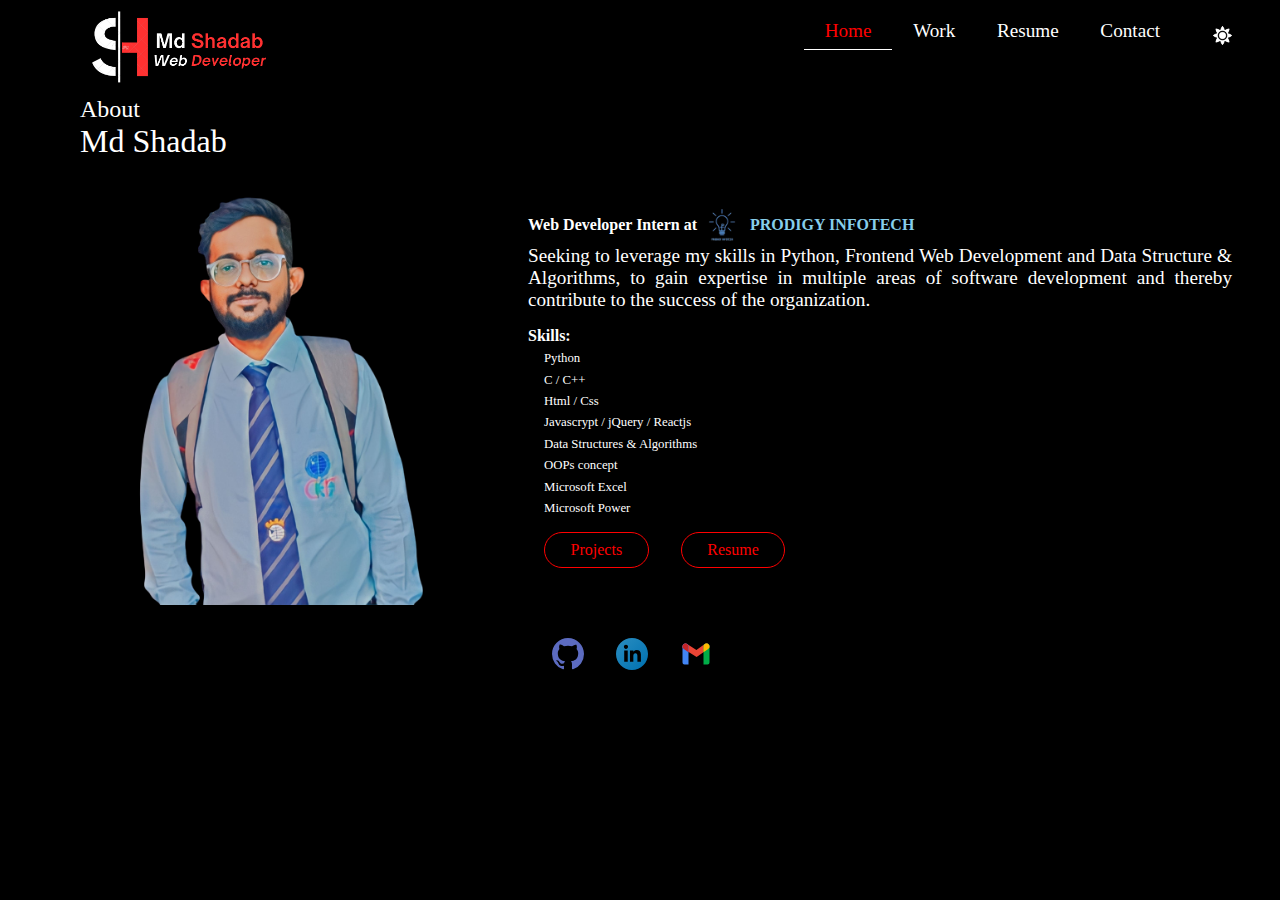
==== index.html @ 57444321 "files added to repo" ====
<!DOCTYPE html>
<html lang="en">
<head>
	<meta charset="UTF-8">
	<meta name="viewport" content="width=device-width, initial-scale=1.0">
	<title>Shadab</title>
	<link rel="stylesheet" type="text/css" href="style/index.css">
</head>
<body>
	<header>
		<img src="logo/logolightmode2.png" alt="" id="plogo">
		<ul>
			<li><a href="#" id="Home">Home</a></li>
			<li><a href="page/work.html" >Work</a></li>
			<li><a href="https://docs.google.com/document/d/1c0JvYtUB2jpHObM4rtYh3U2kNWcFPtLimJO2p2xs82g/edit?usp=sharing">Resume</a></li>
			<li><a href="page/contact.html">Contact</a></li>
			<li><img src="logo/sun.png" alt="" id="icon"></li>
		</ul>
	</header>
	<div class="name">
		<p>About </p>
		<p>Md Shadab</p>
	</div>
	<div class="myprofile">
		<div class="myprofilemyimg">
			<img src="myimage/myimg1.png" alt="">
		</div>
		<div class="myprofileabout">
			<div class="desination">
				<h2>Web Developer Intern at</h2>
				<img src="logo/Prodigy.png" alt="">
				<h2 id="prodigy">PRODIGY INFOTECH</h2>
			</div>
			<p>Seeking to leverage my skills in Python, Frontend Web Development and Data Structure & Algorithms, to gain expertise in multiple areas of software development and thereby contribute to the success of the organization.</p>
			<p>Skills:</p>
			<ul>
				<li>Python</li>
				<li>C / C++</li>
				<li>Html / Css</li>
				<li>Javascrypt / jQuery / Reactjs</li>
				<li>Data Structures & Algorithms</li>
				<li>OOPs concept</li>
				<li>Microsoft Excel</li>
				<li>Microsoft Power</li>
			</ul>
			<div class="myprofileaboutchild">
				<a href="page/work.html">Projects</a>
				<a href="https://docs.google.com/document/d/1c0JvYtUB2jpHObM4rtYh3U2kNWcFPtLimJO2p2xs82g/edit?usp=sharing">Resume</a>
			</div>
			<div class="sociallinks">
				<ul>
					<li><a href="https://github.com/mdshadab1102"><img src="logo/github.svg" alt=""></a></li>
					<li><a href="https://www.linkedin.com/in/md-shadab-8300731b3/"><img src="logo/linkedin.svg" alt=""></a></li>
					<li><a href="mailto:mdshadabharoon691@gmail.com"><img src="logo/gmail.svg" alt=""></a></li>
				</ul>
			</div>
		</div>
	</div>
	<script>
		let lightMode= localStorage.getItem('lightMode');
		const icon = document.querySelector('#icon');
		const enableLightMode=() =>{
			document.body.classList.add('lightmode');
			localStorage.setItem('lightMode','enabled');
		}
		const disableLightMode=() =>{
			document.body.classList.remove('lightmode');
			localStorage.setItem('lightMode',null);
		}
		if(lightMode === "enabled"){
			enableLightMode();
			icon.src="logo/moon.png";
			plogo.src="logo/logolightmode.png"
		}

		icon.addEventListener("click", () =>{
			lightMode= localStorage.getItem('lightMode');
			if(lightMode !== "enabled"){
				enableLightMode();
				icon.src="logo/moon.png";
				plogo.src="logo/logolightmode.png"
			}
			else{
				disableLightMode();
				icon.src="logo/sun.png";
	    		plogo.src="logo/logolightmode2.png";
			}
		});
	// icon.onclick = function(){
	// 	document.body.classList.toggle("light-theme");
	// 	if (document.body.classList.contains("light-theme")) {
	// 		icon.src="logo/moon.png"
	// 		plogo.src="logo/logolightmode2.png"
	// 	}
	// 	else{
	// 		icon.src="logo/sun.png"
	// 		plogo.src="logo/plogo2.png"
	// 	}
	// }
	</script>
</body>
</html>
---- style/index.css ----
* {
  margin: 0;
  padding: 0;
  text-decoration: none;
}
:root {
  --bgcolor: black;
  --color1: red;
  --color2: white;
  /*var(--color2)*/
}
.lightmode {
  --bgcolor: rgb(241, 241, 241);
  --color1: red;
  --color2: black;
}

body {
  font-size: 62.5%;
  background-color: var(--bgcolor);
  font-family: "Balsamiq Sans", cursive;
}

header {
  display: flex;
  color: var(--color2);
}
header img {
  height: 6rem;
  margin-left: 3rem; 
}
/* #plogo{
  height: 6rem;
  width: 15rem;
  margin-left: 3rem;
} */
header ul {
  list-style-type: none;
  display: flex;
  font-size: 1.5rem;
  margin-left: auto;
  order: 2;
  padding-right: 3rem;
}
header li {
  margin-top: 1rem;
}
header a {
  font-size: 1.2rem;
  text-decoration: none;
  color: var(--color2);
  padding-left: 1.3rem;
  padding-right: 1.3rem;
  padding-bottom: 0.5rem;
  transition: 1s;
  position: relative;
}
header a:before {
  content: "";
  position: absolute;
  left: 0;
  top: 100%;
  width: 0%;
  height: 1px;
  background: var(--color2);
  transition: all 0.5s linear;
}
header a:hover:before {
  /*border-bottom: 1px solid var(--color2) ;*/
  width: 100%;
  background: var(--color1);
}
header a:hover {
  color: var(--color1);
}
#icon {
  height: 1.2rem;
  cursor: pointer;
  margin-top: 0.6rem;
  margin-left: 2rem;
}
#Home {
  color: var(--color1);
  border-bottom: 1px solid var(--color2);
}
.name {
  justify-content: center;
  padding-left: 5rem;
}
.name p:nth-child(1) {
  font-size: 1.5rem;
  color: var(--color2);
}

.name p:nth-child(2) {
  font-size: 2rem;
  color: var(--color2);
}
.myprofile {
  display: grid;
  grid-template-columns: 30rem auto;
}
.myprofilemyimg {
  margin-left: 6rem;
  margin-top: -3.2rem;
}
.myprofile img {
  height: 31rem;
  transition: 500ms;
}
.myprofilemyimg img:hover {
  height: 35rem;
  tra
}
.myprofileabout {
  padding: 3rem;
  padding-top: 2.8rem;
}
.desination {
  display: inline-flex;
  align-items: center;
}
.desination h2 {
  font-size: 16px;
  color: var(--color2);
  margin-right: 5px;
}
.desination img {
  width: 40px;
  height: 40px;
  background-position: center center;
  background-size: cover;
}
#prodigy{
  font-size: 1rem;
  color: skyblue;
  margin-left: .5rem;
}
.myprofileabout p:nth-child(2) {
  font-size: 1.2rem;
  color: var(--color2);
  text-align: justify;
}
.myprofileabout p:nth-child(3) {
  font-size: 1rem;
  color: var(--color2);
  font-weight: bold;
  margin-top: 1rem;
}
.myprofileabout ul {
  color: var(--color2);
  list-style-type: none;
}
.myprofileabout li {
  font-size: 0.8rem;
  margin-top: 0.4rem;
  margin-left: 1rem;
}
.myprofileaboutchild {
  display: flex;
}
.myprofileaboutchild a {
  text-decoration: none;
  color: var(--color2);
  margin-top: 1rem;
  padding: 0.5rem 1.6rem;
  font-size: 1rem;
  color: var(--color1);
  border: 1px solid var(--color1);
  margin-left: 1rem;
  margin-right: 1rem;
  border-radius: 30px;
  transition: 500ms;
}
.myprofileaboutchild a:hover {
  color: var(--color2);
  border: 1px solid var(--color2);
  padding: 0.5rem 2rem;
}
.sociallinks {
  margin-top: 4rem;
}
.sociallinks ul {
  display: flex;
}
.sociallinks li {
  width: 3rem;
  display: flex;
  justify-content: center;
}
.sociallinks img {
  height: 2rem;
  transition: 0.5s;
}
.sociallinks img:hover {
  height: 2.4rem;
  opacity: 0.5;
}
/*------------ work page start ----------- */
.workcontainer {
  margin-bottom: 3rem;
}
.workcontainer h2{
  color: var(--color2);
  font-size: 2rem;
  text-align: center;
  margin-bottom: 2rem;
}
.workcontainer p {
  color: var(--color2);
  font-size: 1.5rem;
  text-align: center;
  margin: 2rem 0;
}
.projectcard1 {
  margin-top: 1rem;
  margin-left: 2rem;
  margin-right: 3rem;

  /*background: var(--color2);*/
  display: grid;
  grid-template-columns: 50% 50%;
}
.projectdetail {
  height: 100%;
  margin-bottom: 2rem;
}
.projectimage1 {
  height: 100%;
  display: flex;
  align-items: center;
  margin-left: 1rem;
}
.projectimage1 img {
  height: 11rem;
  -webkit-transition: all 500ms ease;
  -moz-transition: all 500ms ease;
  -ms-transition: all 500ms ease;
  -o-transition: all 500ms ease;
  transition: all 500ms ease;
}
.projectimage1 img:hover {
  height: 12rem;

  opacity: 0.8;
}
.projectdetailchild1 {
  float: right;
  width: 27rem;
  margin-right: 2rem;
}
.projectdetailchild1 p:nth-child(1) {
  text-align: center;
  color: var(--color2);
  font-size: 1.1rem;
}
.projectdetailchild1 p:nth-child(2) {
  text-align: justify;
  color: var(--color2);
  font-size: 1rem;
}
.projectlink1 {
  display: flex;
  justify-content: center;
}
.projectlink1 a {
  text-decoration: none;
  font-size: 1rem;
  margin-right: 2rem;
  margin-left: 2rem;
  color: var(--color1);
  border: 1px solid var(--color1);
  padding: 0.3rem 1.6rem;
  border-radius: 5rem;
  transition: 500ms;
}
.projectlink1 a:hover {
  border: 1px solid var(--color2);
  color: var(--color2);
  padding: 0.3rem 2rem;
}
.projectcard2 {
  margin-top: 3rem;
  margin-left: -2rem;
  margin-right: 3rem;
  /*background: var(--color2);*/
  display: grid;
  grid-template-columns: 50% 50%;
}
.projectdetai2 {
  height: 100%;
  margin-bottom: 2rem;
}
.projectimage2 {
  height: 100%;
  margin-right: 2rem;
}
.projectimage2 img {
  height: 11rem;
  float: right;
  margin-top: auto;
  margin-bottom: auto;
  margin-top: 4rem;
  -webkit-transition: all 500ms ease;
  -moz-transition: all 500ms ease;
  -ms-transition: all 500ms ease;
  -o-transition: all 500ms ease;
  transition: all 500ms ease;
}
#imgsdsh {
  margin-top: 1rem;
}
.projectimage2 img:hover {
  height: 12rem;
}
.projectdetailchild2 {
  width: 27rem;
  margin-left: 1rem;
}
.projectdetailchild2 p:nth-child(1) {
  text-align: center;
  color: var(--color2);
  font-size: 1.1rem;
}
.projectdetailchild2 p:nth-child(2) {
  text-align: justify;
  color: var(--color2);
  font-size: 1rem;
}
.projectlink2 {
  display: flex;
  justify-content: center;
}
.projectlink2 a {
  text-decoration: none;
  font-size: 1rem;
  margin-right: 2rem;
  margin-left: 2rem;
  color: var(--color1);
  border: 1px solid var(--color1);
  padding: 0.3rem 1.6rem;
  border-radius: 5rem;
  transition: 0.5s;
}
.projectlink2 a:hover {
  border: 1px solid var(--color2);
  color: var(--color2);
  padding: 0.3rem 2rem;
}
/*------------ contact page start ----------- */
.contactsociallinks {
  display: flex;
  justify-content: center;
  margin-top: 2rem;
  height: 3rem;
}
.contactsociallinks ul {
  display: flex;
}
.contactsociallinks li {
  margin-left: 1rem;
  margin-right: 1rem;
  height: 3rem;
  width: 2.2rem;
}

.contactsociallinks img {
  height: 2rem;
  transition: 0.5s;
}
.contactsociallinks img:hover {
  height: 2.3rem;
  opacity: 0.5;
}
.contctnumber {
  display: flex;
  justify-content: center;
  font-size: 1.1rem;
  color: var(--color2);
  margin-top: 2rem;
}
.contactthanks {
  display: flex;
  justify-content: center;
  font-size: 2rem;
  color: var(--color1);
  margin-top: 5rem;
}

/*------------ contat page ends ----------- */
/*-------------------------------------------------------------------------------------------*/
/*-------------------------------------------------------------------------------------------*/

@media (max-width: 998px) {
  header img {
    height: 6rem;
  }
  header a {
    font-size: 1.6rem;
  }
  .myprofile {
    display: grid;
    grid-template-columns: auto;
  }
  .myprofilemyimg {
    display: flex;
    margin-left: 0rem;
    margin-top: -3.2rem;
    justify-content: center;
  }
  .myprofile .myprofilemyimg img {
    height: 31rem;
  }
  .myprofileabout {
    padding: 4rem;
    padding-top: 2.8rem;
  }
  .desination {
    display: flex;
    align-items: center;
    margin-bottom: 10px;
    justify-content: flex-start;
  }
  .desination h2 {
    font-size: 25px;
    width: 200px;
    color: var(--color2);
    margin-right: 0px;
  }
  .myprofileabout p:nth-child(2) {
    font-size: 0.7rem;
    color: var(--color2);
    text-align: justify;
  }
  .myprofileabout p:nth-child(3) {
    font-size: 0.7rem;
    color: var(--color2);
    font-weight: bold;
    margin-top: 1rem;
  }
  .myprofileabout ul {
    color: var(--color2);
    list-style-type: none;
  }
  .myprofileabout li {
    font-size: 0.8rem;
    margin-top: 0.1rem;
    margin-left: 1rem;
  }
  .myprofileaboutchild {
    display: flex;
    justify-content: center;
  }
  .myprofileaboutchild a {
    text-decoration: none;
    color: var(--color2);
    margin-top: 1.5rem;
    padding: 0.5rem 1.6rem;
    font-size: 1.5rem;
    color: var(--color1);
    border: 1px solid var(--color1);
    margin-left: 1rem;
    margin-right: 1rem;
    border-radius: 30px;
  }
  .myprofileaboutchild a:hover {
    color: var(--color2);
    border: 1px solid var(--color2);
    transition: 1s;
  }
  .sociallinks {
    margin-top: 4rem;
    display: flex;
    justify-content: center;
  }
  .sociallinks ul {
    display: flex;
  }
  .sociallinks li {
    margin-left: 1rem;
    margin-right: 1rem;
  }
  .sociallinks img {
    height: 3rem;
  }
  /*------------ work page start ----------- */
  .workcontainer {
    margin-left: 5rem;
  }
  /*------------ work page end ----------- */
  /*------------ contact page start ----------- */
  .contactsociallinks {
    display: flex;
    justify-content: center;
    margin-top: 2rem;
    height: 3rem;
  }
  .contactsociallinks ul {
    display: flex;
  }
  .contactsociallinks li {
    margin-left: 1rem;
    margin-right: 1rem;
    height: 3rem;
    width: 2.2rem;
  }

  .contactsociallinks img {
    height: 3rem;
  }
  .contactsociallinks img:hover {
    height: 2.3rem;
    transition: 1s;
  }
  .contctnumber {
    display: flex;
    justify-content: center;
    font-size: 2rem;
    color: var(--color2);
    margin-top: 4rem;
  }
  .contactthanks {
    display: flex;
    justify-content: center;
    font-size: 3rem;
    color: var(--color1);
    margin-top: 10rem;
  }

  /*------------ contat page ends ----------- */
}
/*-------------------------------------------------------------------------------------------*/
/*-------------------------------------------------------------------------------------------*/

@media (max-width: 768px) {
  header img {
    height: 6rem;
  }
  .desination {
    display: inline-flex;
    align-items: center;
  }
  .desination h2 {
    font-size: 16px;
    color: var(--color2);
    margin-right: 5px;
  }
}
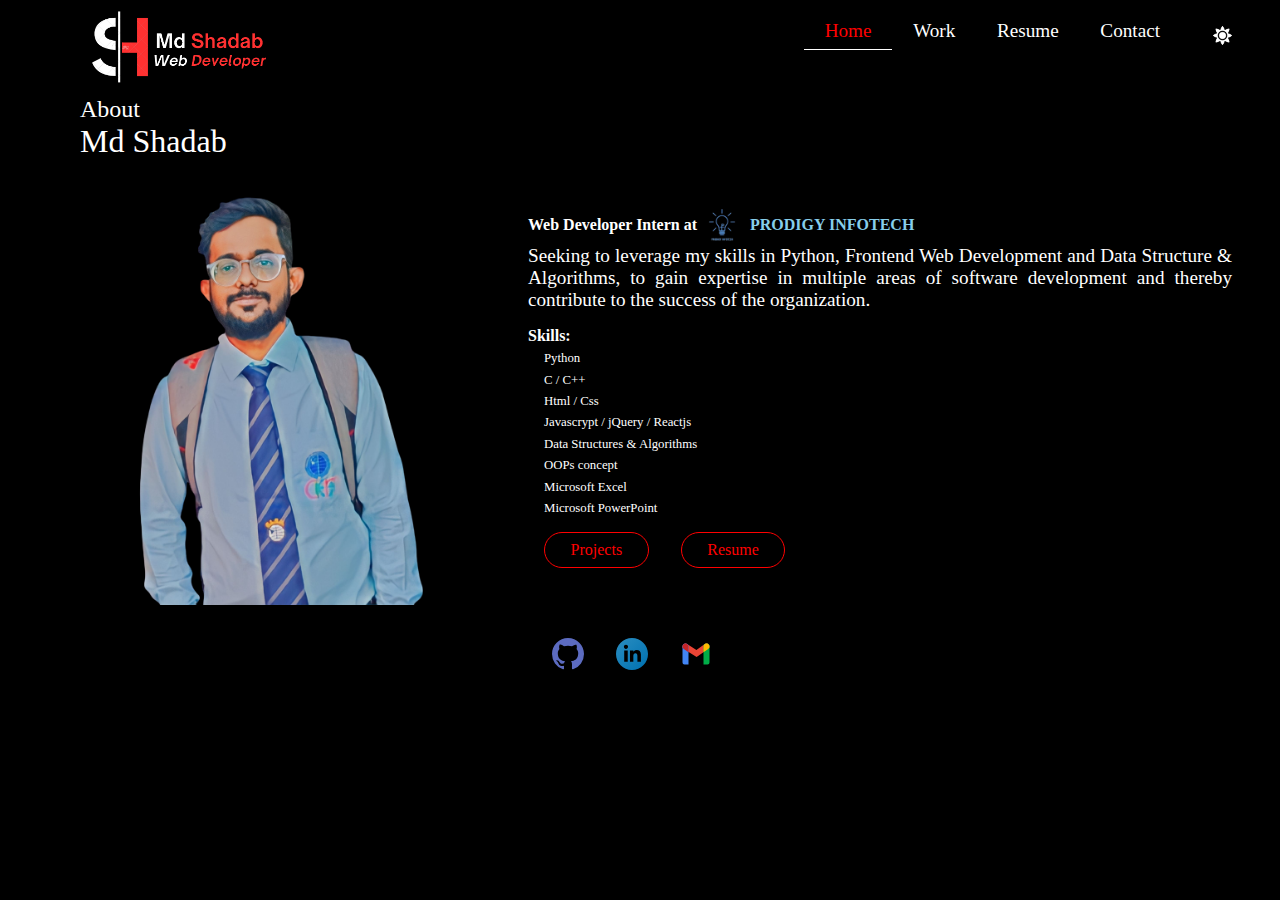
==== commit 87374742: "add" ====
--- a/index.html
+++ b/index.html
@@ -41,7 +41,7 @@
 				<li>Data Structures & Algorithms</li>
 				<li>OOPs concept</li>
 				<li>Microsoft Excel</li>
-				<li>Microsoft Power</li>
+				<li>Microsoft PowerPoint</li>
 			</ul>
 			<div class="myprofileaboutchild">
 				<a href="page/work.html">Projects</a>
@@ -56,47 +56,6 @@
 			</div>
 		</div>
 	</div>
-	<script>
-		let lightMode= localStorage.getItem('lightMode');
-		const icon = document.querySelector('#icon');
-		const enableLightMode=() =>{
-			document.body.classList.add('lightmode');
-			localStorage.setItem('lightMode','enabled');
-		}
-		const disableLightMode=() =>{
-			document.body.classList.remove('lightmode');
-			localStorage.setItem('lightMode',null);
-		}
-		if(lightMode === "enabled"){
-			enableLightMode();
-			icon.src="logo/moon.png";
-			plogo.src="logo/logolightmode.png"
-		}
-
-		icon.addEventListener("click", () =>{
-			lightMode= localStorage.getItem('lightMode');
-			if(lightMode !== "enabled"){
-				enableLightMode();
-				icon.src="logo/moon.png";
-				plogo.src="logo/logolightmode.png"
-			}
-			else{
-				disableLightMode();
-				icon.src="logo/sun.png";
-	    		plogo.src="logo/logolightmode2.png";
-			}
-		});
-	// icon.onclick = function(){
-	// 	document.body.classList.toggle("light-theme");
-	// 	if (document.body.classList.contains("light-theme")) {
-	// 		icon.src="logo/moon.png"
-	// 		plogo.src="logo/logolightmode2.png"
-	// 	}
-	// 	else{
-	// 		icon.src="logo/sun.png"
-	// 		plogo.src="logo/plogo2.png"
-	// 	}
-	// }
-	</script>
+	<script src="index.js"></script>
 </body>
 </html>--- a/style/index.css
+++ b/style/index.css
@@ -213,13 +213,12 @@
   margin: 2rem 0;
 }
 .projectcard1 {
-  margin-top: 1rem;
-  margin-left: 2rem;
-  margin-right: 3rem;
-
+  margin: 1rem 2rem;
   /*background: var(--color2);*/
-  display: grid;
-  grid-template-columns: 50% 50%;
+  display: flex;
+  justify-content: center;
+  align-items: center;
+  gap: 2rem;
 }
 .projectdetail {
   height: 100%;
@@ -232,7 +231,7 @@
   margin-left: 1rem;
 }
 .projectimage1 img {
-  height: 11rem;
+  height: 13rem;
   -webkit-transition: all 500ms ease;
   -moz-transition: all 500ms ease;
   -ms-transition: all 500ms ease;
@@ -241,7 +240,6 @@
 }
 .projectimage1 img:hover {
   height: 12rem;
-
   opacity: 0.8;
 }
 .projectdetailchild1 {
@@ -280,12 +278,12 @@
   padding: 0.3rem 2rem;
 }
 .projectcard2 {
-  margin-top: 3rem;
-  margin-left: -2rem;
-  margin-right: 3rem;
+  margin: 1rem 2rem;
   /*background: var(--color2);*/
-  display: grid;
-  grid-template-columns: 50% 50%;
+  display: flex;
+  justify-content: center;
+  align-items: center;
+  gap: 2rem;
 }
 .projectdetai2 {
   height: 100%;
@@ -296,7 +294,7 @@
   margin-right: 2rem;
 }
 .projectimage2 img {
-  height: 11rem;
+  height: 13rem;
   float: right;
   margin-top: auto;
   margin-bottom: auto;
@@ -396,7 +394,7 @@
     height: 6rem;
   }
   header a {
-    font-size: 1.6rem;
+    font-size: 1.3rem;
   }
   .myprofile {
     display: grid;
@@ -484,9 +482,6 @@
     height: 3rem;
   }
   /*------------ work page start ----------- */
-  .workcontainer {
-    margin-left: 5rem;
-  }
   /*------------ work page end ----------- */
   /*------------ contact page start ----------- */
   .contactsociallinks {
@@ -545,4 +540,11 @@
     color: var(--color2);
     margin-right: 5px;
   }
-}
+/*   -----------work page---------------------- */
+  .projectcard1{
+    flex-direction: column;
+  }
+  .projectcard2{
+    flex-direction: column;
+  }
+}
